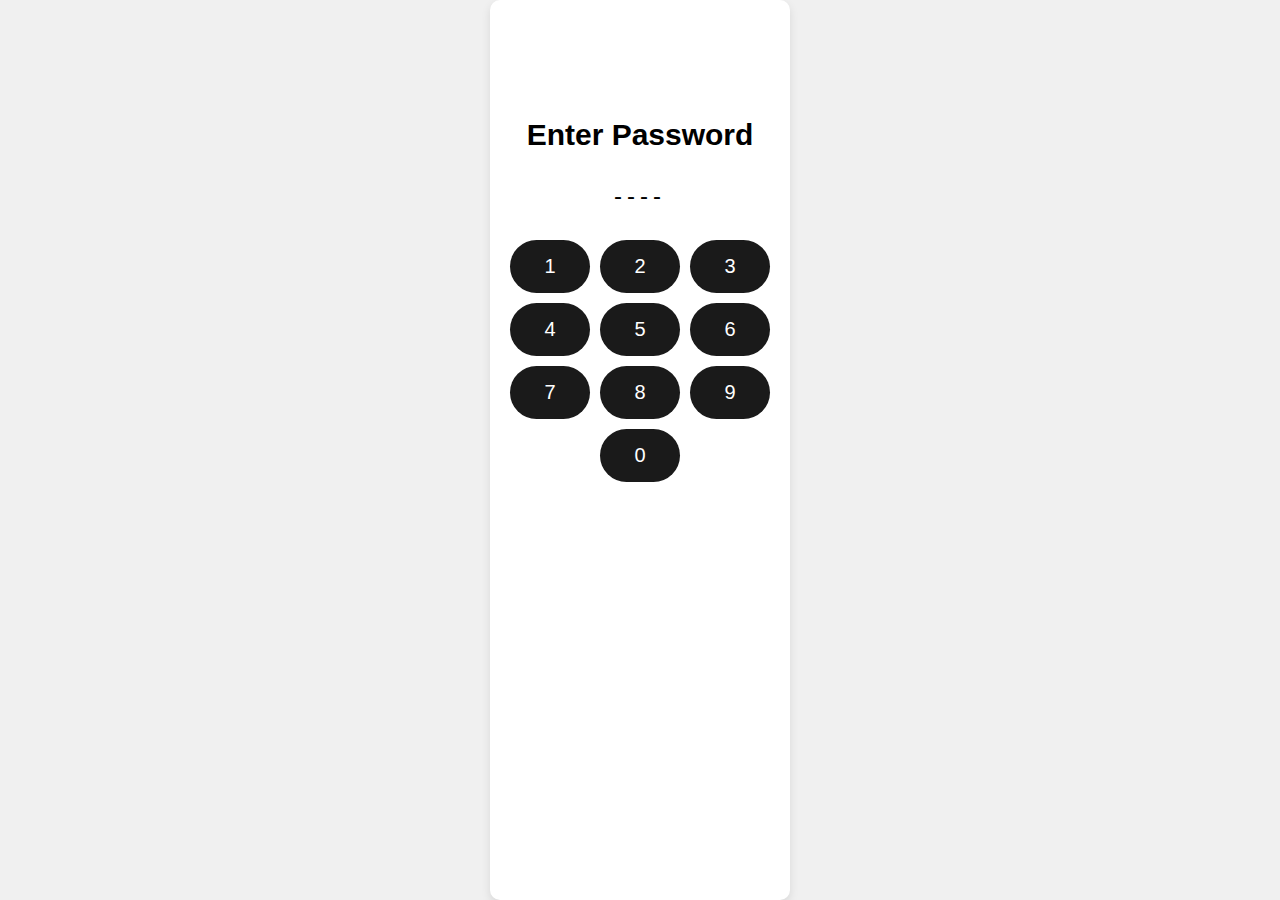
==== index.html @ d511a879 "Add files via upload" ====
<!DOCTYPE html>
<html lang="en">
  <head>
    <meta charset="UTF-8" />
    <meta name="viewport" content="width=device-width, initial-scale=1.0" />
    <title>Lock Page</title>
    <link rel="stylesheet" href="style.css" />
  </head>
  <body>
    <div class="lock-container">
      <div class="lock-logo">
        <img src="./assets/lock.png" alt="" />
      </div>
      <div class="password-container">
        <h2>Enter Password</h2>
        <div class="display" id="passwordDisplay">----</div>
        <div class="buttons">
          <button onclick="enterDigit(1)">1</button>
          <button onclick="enterDigit(2)">2</button>
          <button onclick="enterDigit(3)">3</button>
          <button onclick="enterDigit(4)">4</button>
          <button onclick="enterDigit(5)">5</button>
          <button onclick="enterDigit(6)">6</button>
          <button onclick="enterDigit(7)">7</button>
          <button onclick="enterDigit(8)">8</button>
          <button onclick="enterDigit(9)">9</button>
          <button style="background-color: white; cursor: default"></button>
          <button onclick="enterDigit(0)">0</button>
          <button style="background-color: white; cursor: default"></button>
        </div>
        <p id="error-message" style="color: red; display: none">
          Incorrect password, try again.
        </p>
      </div>
    </div>

    <script src="script.js"></script>
  </body>
</html>
---- style.css ----
* {
  padding: 0;
  margin: 0;
  box-sizing: border-box;
}
html,
body {
  height: 100%;
  width: 100%;
}
body {
  display: flex;
  justify-content: center;
  align-items: center;
  height: 100vh;
  background-color: #f0f0f0;
  margin: 0;
  font-family: Arial, Helvetica, sans-serif;
}

/* Lock-page */
.lock-logo img {
  height: 20px;
}
.password-container {
  margin-top: 80px;
}
.lock-container {
  background-color: white;
  padding: 20px;
  border-radius: 10px;
  box-shadow: 0 4px 10px rgba(0, 0, 0, 0.1);
  text-align: center;
  width: 300px;
  height: 100vh;
}

.lock-container h2 {
  font-size: 30px;
  margin-bottom: 20px;
}

.display {
  width: 100%;
  padding: 10px;
  margin-bottom: 20px;
  text-align: center;
  font-size: 24px;
  letter-spacing: 5px;
}

.buttons {
  display: grid;
  grid-template-columns: repeat(3, 1fr);
  gap: 10px;
  margin-bottom: 20px;
}

.buttons button {
  padding: 15px;
  font-size: 20px;
  cursor: pointer;
  background-color: hsl(0, 0%, 10%);
  color: white;
  border: none;
  border-radius: 50px;
}

.buttons button:hover {
  background-color: hsl(0, 0%, 15%);
}

#error-message {
  color: red;
  display: none;
}

/* -----------mobile page----------- */
.body {
  background-color: white;
  box-shadow: 0 4px 10px rgba(0, 0, 0, 0.1);
  text-align: center;
  width: 300px;
  height: 100vh;
}
.main {
  display: flex;
  justify-content: center;
  align-items: center;
}

.widgets {
  display: flex;
  justify-content: center;
  align-items: center;
  padding: 20px;
  font-size: 20px;
}
.main .body .apps {
  padding: 30px;
  display: flex;
  flex-wrap: wrap;
  gap: 10px;
  justify-content: center;
  align-items: center;
  height: calc(85vh - 10px);
}
.main .body .apps img {
  width: calc(20% - 10px);
  height: auto;
  cursor: pointer;
  overflow: hidden;
}
.navigation {
  display: flex;
  justify-content: space-around;
  align-items: center;
  /* gap: 30px; */
}
.navigation img {
  height: 20px;
}
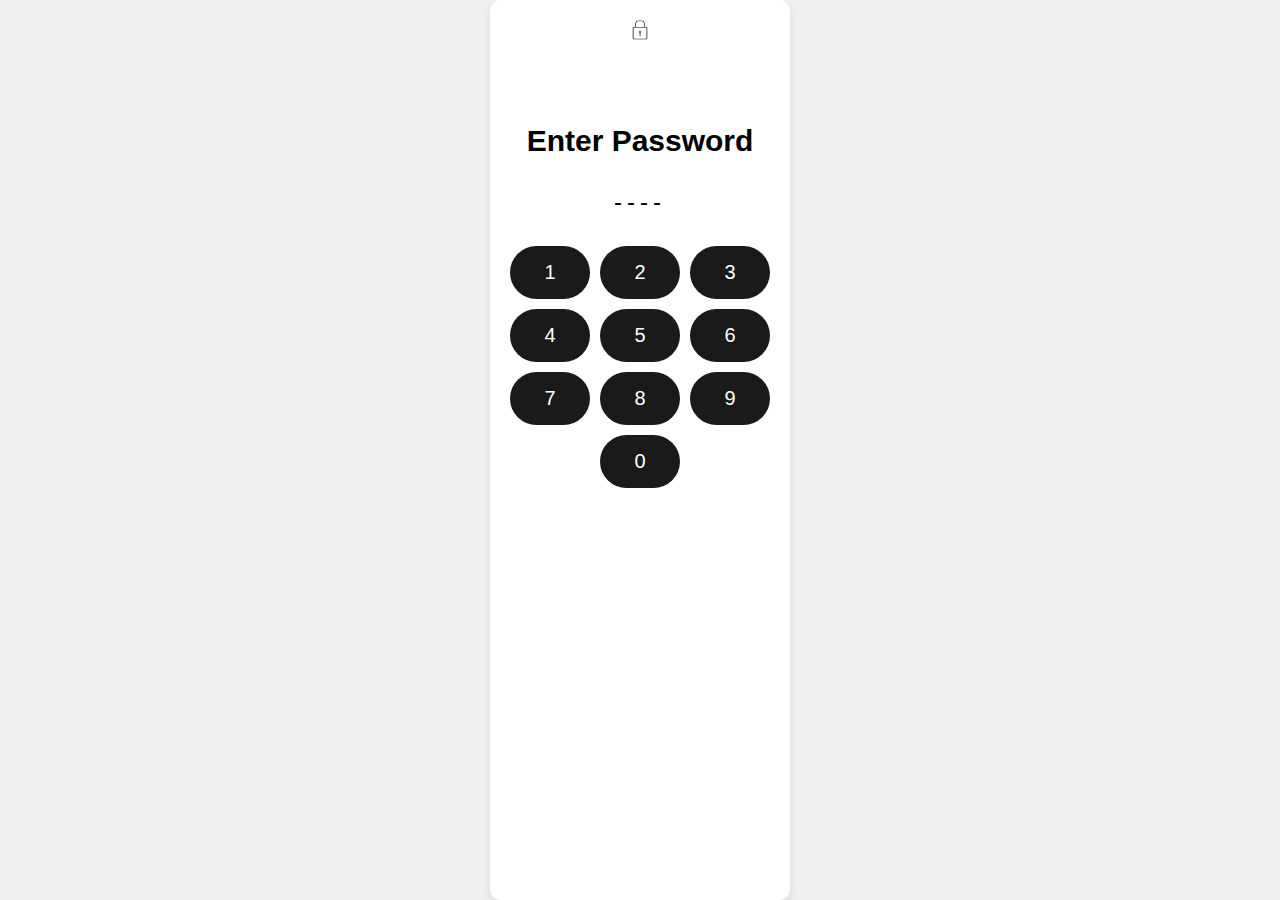
==== commit 083f6208: "Add files via upload" ====
--- a/index.html
+++ b/index.html
@@ -9,7 +9,7 @@
   <body>
     <div class="lock-container">
       <div class="lock-logo">
-        <img src="./assets/lock.png" alt="" />
+        <img src="./lock.png" alt="" />
       </div>
       <div class="password-container">
         <h2>Enter Password</h2>
